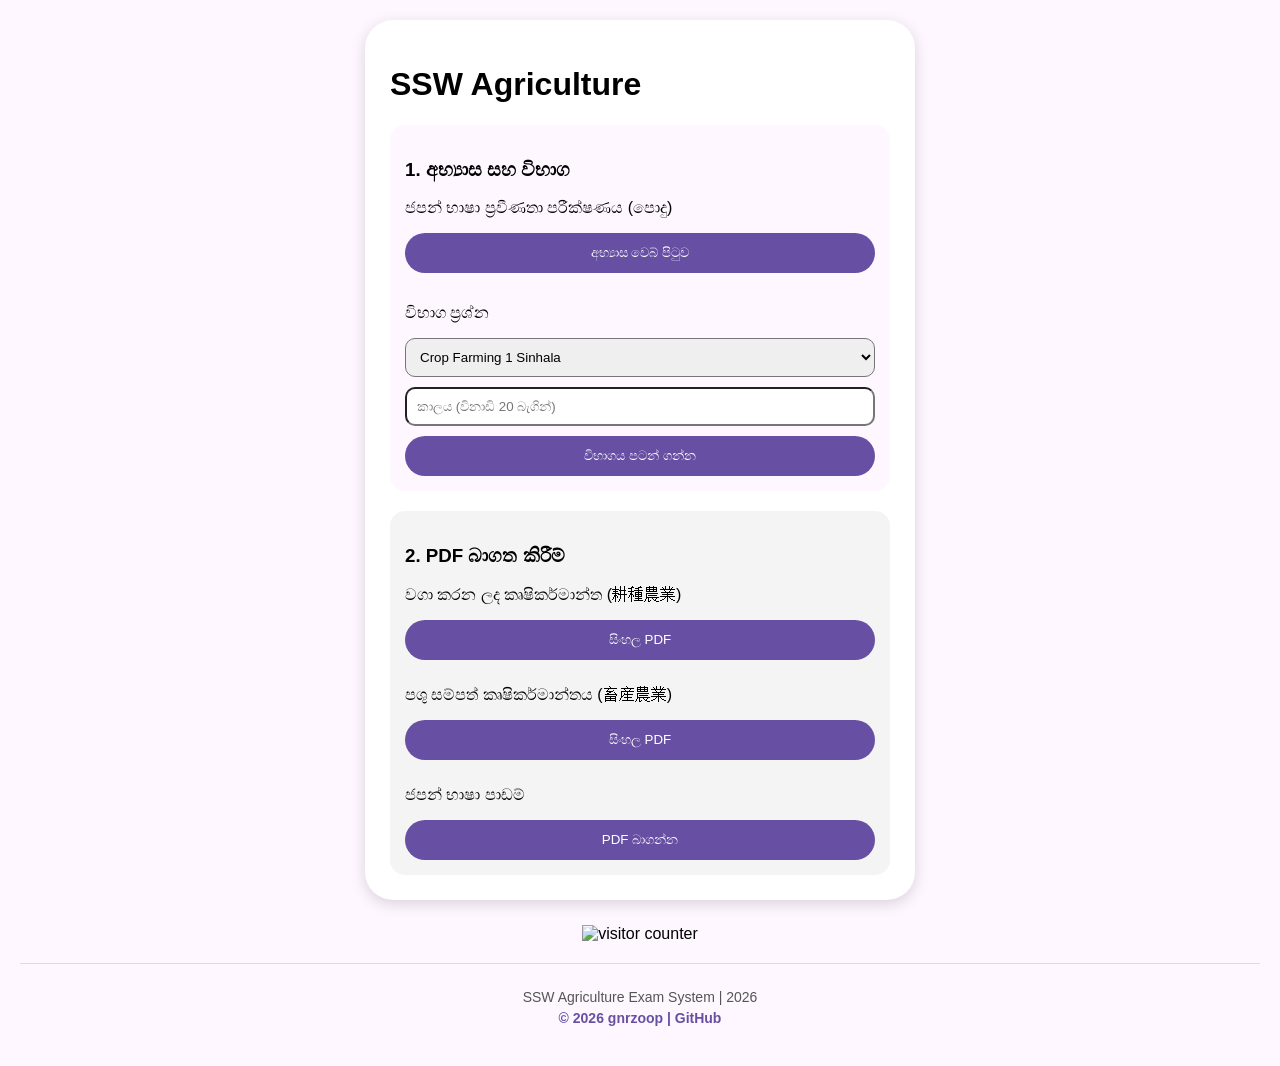
==== index.html @ 814c0859 "Add files via upload" ====
<!DOCTYPE html>
<html lang="si">
<head>
    <meta charset="UTF-8">
    <link rel="stylesheet" href="style.css">
    <title>SSW Agriculture</title>
</head>
<body>
    <div class="exam-container">
        <h1>SSW Agriculture</h1>
        
        <div style="background: #fef7ff; padding: 15px; border-radius: 15px; margin-bottom: 20px;">
            <h3>1. අභ්‍යාස සහ විභාග</h3>
            
            <p>ජපන් භාෂා ප්‍රවීණතා පරීක්ෂණය (පොදු)</p>
            <button style="width: 100%; margin-bottom: 15px;" onclick="window.open('https://gnrzoop.github.io/sswagrysinhala/', '_blank')">අභ්‍යාස වෙබ් පිටුව</button>

            <p>විභාග ප්‍රශ්න</p>
            <select id="paper-select" style="width: 100%; padding: 10px; margin-bottom: 10px; border-radius: 10px;"></select>
            <input type="number" id="time-input" placeholder="කාලය (විනාඩි 20 බැගින්)" style="width: 100%; padding: 10px; margin-bottom: 10px; border-radius: 10px; box-sizing: border-box;">
            <button style="width: 100%;" onclick="startExam()">විභාගය පටන් ගන්න</button>
        </div>

        <div style="background: #f4f4f4; padding: 15px; border-radius: 15px;">
            <h3>2. PDF බාගත කිරීම්</h3>
            
            <p>වගා කරන ලද කෘෂිකර්මාන්ත (耕種農業)</p>
            <button style="width: 100%; margin-bottom: 10px;" onclick="window.open('https://asat-nca.jp/si/images/asat_cf_si.pdf', '_blank')">සිංහල PDF</button>

            <p>පශු සම්පත් කෘෂිකර්මාන්තය (畜産農業)</p>
            <button style="width: 100%; margin-bottom: 10px;" onclick="window.open('https://asat-nca.jp/si/images/asat_lf_si.pdf', '_blank')">සිංහල PDF</button>

            <p>ජපන් භාෂා පාඩම්</p>
            <button style="width: 100%;" onclick="window.open('https://asat-nca.jp/si/images/japanese_text.pdf', '_blank')">PDF බාගන්න</button>
        </div>
    </div>
        <div style="text-align: center; margin-top: 25px; overflow: hidden;">
            <img src="https://count.getloli.com/get/@gnrzoop-ssw-agri" alt="visitor counter" style="max-width: 100%; height: auto;">
        </div>

       
    
     <div style="text-align: center; margin-top: 20px; margin-bottom: 20px; font-size: 14px; color: #555; border-top: 1px solid #ddd; padding-top: 20px;">
            <p style="margin: 5px 0;">SSW Agriculture Exam System | <span id="year-display">2026</span></p>
            <a href="https://github.com/gnrzoop" target="_blank" style="text-decoration: none; color: #6750a4; font-weight: bold;">
                © <span id="copy-year">2026</span> gnrzoop | GitHub
            </a>
        </div>

    <script>
        // වර්තමාන වර්ෂය ස්වයංක්‍රීයව යාවත්කාලීන කිරීම
        const currentYear = new Date().getFullYear();
        document.getElementById('year-display').innerText = currentYear;
        document.getElementById('copy-year').innerText = currentYear;
    </script>
    <script src="data.js"></script>
    <script>
        const select = document.getElementById('paper-select');
        for (let id in allPapers) {
            select.innerHTML += `<option value="${id}">${allPapers[id].title}</option>`;
        }
        
        function startExam() {
            localStorage.setItem('paperId', select.value);
            localStorage.setItem('time', document.getElementById('time-input').value);
            window.location.href = 'exam.html';
        }
    </script>
</body>
</html>
---- style.css ----
/* ==========================================================================
   1. Root Variables (වර්ණ සහ ප්‍රධාන විචල්‍ය)
   ========================================================================== */
:root {
    --primary: #6750a4;
    --bg: #fef7ff;
    --surface: #ffffff;
    --text: #000000;         /* ප්‍රධාන අකුරු වර්ණය - කළු */
    --success: #4caf50;      /* සාර්ථක වර්ණය - කොළ */
    --error: #ba1a1a;        /* දෝෂ වර්ණය - රතු */
    --border-color: #000000; /* මායිම් - කළු */
}

/* ==========================================================================
   2. Global Styles (පොදු විලාසිතා)
   ========================================================================== */
body {
    background-color: var(--bg);
    color: var(--text);
    font-family: sans-serif;
    padding: 20px;
    margin: 0;
}

/* ==========================================================================
   3. Main Container (ප්‍රධාන කොටුව)
   ========================================================================== */
.exam-container {
    max-width: 500px;
    margin: auto;
    background-color: var(--surface);
    padding: 25px;
    border-radius: 28px;
    box-shadow: 0 4px 15px rgba(0, 0, 0, 0.15);
}

/* ==========================================================================
   4. Navigation & Layout (පහසුකම් සහ සැකසුම්)
   ========================================================================== */
.top-bar {
    display: flex;
    justify-content: space-between;
    align-items: center;
    margin-bottom: 20px;
    font-weight: bold;
    color: var(--text);
}

.nav-container {
    display: flex;
    justify-content: space-between;
    margin-top: 25px;
}

button {
    background-color: var(--primary);
    color: #ffffff; /* බොත්තම් වල අකුරු සුදු */
    border: none;
    padding: 12px 24px;
    border-radius: 20px;
    cursor: pointer;
}

/* ==========================================================================
   5. Question Indicators & Options (ප්‍රශ්න සහ උත්තර)
   ========================================================================== */
.indicator {
    display: flex;
    flex-wrap: wrap;
    gap: 8px;
    margin-bottom: 10px;
    margin-top: 20px;
    justify-content: center;
}

.ind-box {
    width: 18px;
    height: 18px;
    border: .5px solid var(--border-color);
    border-radius: 9px;
    font-size: 8px;
    display: flex;
    align-items: center;
    justify-content: center;
    color: var(--text);
}

.ind-box.answered {
    background-color: var(--success);
    color: #ffffff;
    border: 0.5px solid var(--success);
    
}

.option-btn {
    display: block;
    width: 100%;
    margin: 12px 0;
    padding: 18px;
    border: 2px solid var(--border-color);
    border-radius: 20px; /* iOS 18 වටකුරු පෙනුම සඳහා වැඩි කරන ලදී */
    background-color: #ffffff;
    color: var(--text);
    text-align: left;
    font-size: 16px;
    transition: all 0.3s cubic-bezier(0.4, 0, 0.2, 1); /* සිනිඳු සංක්‍රමණයක් සඳහා */
    cursor: pointer;
}

.option-btn.selected {
    background-color: #e8def8;
    border-color: var(--primary);
    font-weight: bold;
    transform: scale(0.99); /* ක්ලික් කළ විට සුළු ප්‍රමාණයක වෙනසක් (iOS feel) */
}

/* ==========================================================================
   6. Modal Popup Styles (පොප්-අප් සැකසුම්)
   ========================================================================== */
.modal {
    position: fixed;
    top: 0;
    left: 0;
    width: 100%;
    height: 100%;
    background-color: rgba(0, 0, 0, 0.6);
    display: none;
    align-items: center;
    justify-content: center;
}

.modal-content {
    background-color: white;
    padding: 30px;
    border-radius: 28px;
    text-align: center;
    width: 85%;
    color: var(--text); /* පොප්-අප් අකුරු කළු */
}

.modal-actions {
    display: flex;
    justify-content: space-between;
    gap: 20px;
    margin-top: 25px;
    width: 100%;
}

.modal-actions button {
    flex: 1;
    padding: 12px;
}

/* ==========================================================================
   7. Specific Color Classes (අතිරේක වර්ණ)
   ========================================================================== */
.btn-red { background-color: var(--error) !important; color: white; }
.btn-green { background-color: var(--success) !important; color: white; }
.pass { color: var(--success); font-weight: bold; }
.fail { color: var(--error); font-weight: bold; }

/* පිළිතුරු පරීක්ෂා කිරීමෙන් පසු වර්ණ ගැන්වීම */
.option-btn.correct { background-color: var(--success) !important; color: white !important; border-color: var(--success); }
.option-btn.wrong { background-color: var(--error) !important; color: white !important; border-color: var(--error); }

/* ප්‍රශ්න අංක බොක්ස් සඳහා වර්ණ */
.ind-box.correct-ind { background-color: var(--success); color: white; border: none; }
.ind-box.wrong-ind { background-color: var(--error); color: white; border: none; }
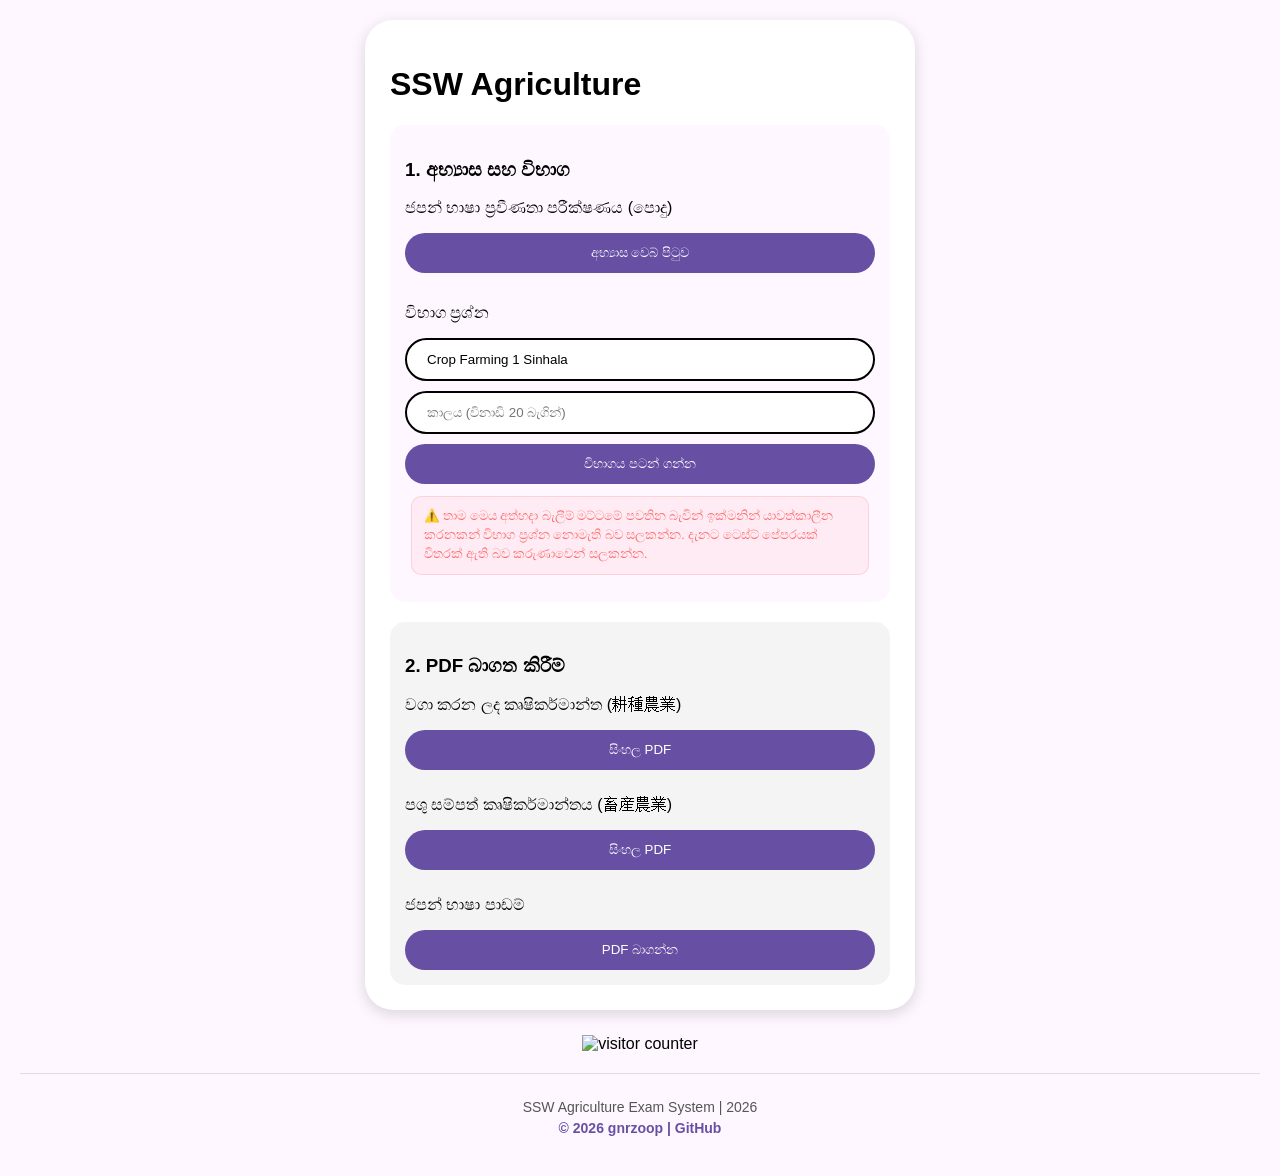
==== commit 4cce0eef: "Add temporary warning for exam questions Added a warning message about the exam questions being temp" ====
--- a/index.html
+++ b/index.html
@@ -1,12 +1,14 @@
 <!DOCTYPE html>
 <html lang="si">
 <head>
+    <meta name="viewport" content="width=device-width, initial-scale=1.0">
     <meta charset="UTF-8">
     <link rel="stylesheet" href="style.css">
     <title>SSW Agriculture</title>
 </head>
 <body>
     <div class="exam-container">
+        
         <h1>SSW Agriculture</h1>
         
         <div style="background: #fef7ff; padding: 15px; border-radius: 15px; margin-bottom: 20px;">
@@ -16,9 +18,15 @@
             <button style="width: 100%; margin-bottom: 15px;" onclick="window.open('https://gnrzoop.github.io/sswagrysinhala/', '_blank')">අභ්‍යාස වෙබ් පිටුව</button>
 
             <p>විභාග ප්‍රශ්න</p>
-            <select id="paper-select" style="width: 100%; padding: 10px; margin-bottom: 10px; border-radius: 10px;"></select>
-            <input type="number" id="time-input" placeholder="කාලය (විනාඩි 20 බැගින්)" style="width: 100%; padding: 10px; margin-bottom: 10px; border-radius: 10px; box-sizing: border-box;">
-            <button style="width: 100%;" onclick="startExam()">විභාගය පටන් ගන්න</button>
+<select id="paper-select" style="width: 100%; padding: 12px 20px; margin-bottom: 10px; border-radius: 25px; border: 2px solid #000000; background: #ffffff; -webkit-appearance: none; -moz-appearance: none; appearance: none; outline: none;"></select>
+
+<input type="number" id="time-input" placeholder="කාලය (විනාඩි 20 බැගින්)" style="width: 100%; padding: 12px 20px; margin-bottom: 10px; border-radius: 25px; border: 2px solid #000000; background: #ffffff; -webkit-appearance: none; -moz-appearance: none; appearance: none; box-sizing: border-box; outline: none;">
+<button style="width: 100%;" onclick="startExam()">විභාගය පටන් ගන්න</button>
+        <!-- ⚠️ තාවකාලික විභාග ප්‍රශ්න දැනුම්දීම (පසුව ඉවත් කළ හැක) -->
+<p style="color: #ff6b6b; font-size: 12.5px; font-weight: 500; line-height: 1.5; margin: 12px 6px; text-align: left; background-color: rgba(255, 107, 107, 0.08); padding: 10px 12px; border-radius: 10px; border: 0.5px solid rgba(255, 107, 107, 0.2);">
+    ⚠️ තාම මෙය අත්හදා බැලීම් මට්ටමේ පවතින බැවින් ඉක්මනින් යාවත්කාලීන කරනකන් විභාග ප්‍රශ්න නොමැති බව සලකන්න. දැනට ටෙස්ට් පේපරයක් විතරක් ඇති බව කරුණාවෙන් සලකන්න.
+</p>
+            
         </div>
 
         <div style="background: #f4f4f4; padding: 15px; border-radius: 15px;">
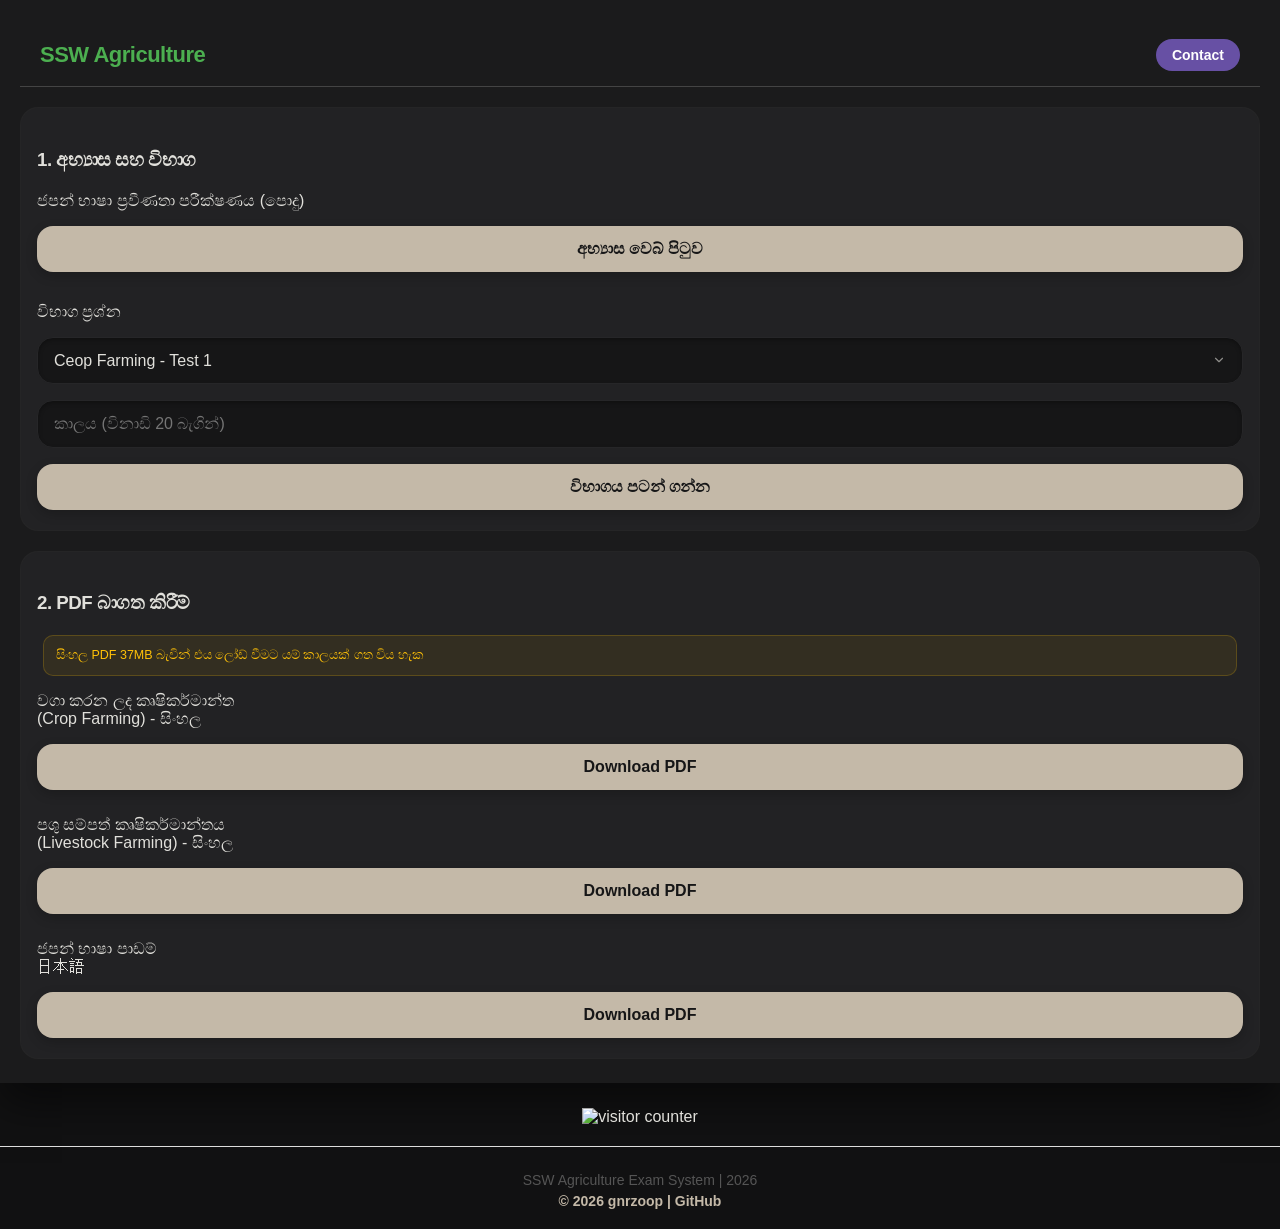
==== commit a371c3ea: "Add files via upload" ====
--- a/index.html
+++ b/index.html
@@ -7,9 +7,54 @@
     <title>SSW Agriculture</title>
 </head>
 <body>
+
     <div class="exam-container">
         
-        <h1>SSW Agriculture</h1>
+       <!-- Header කොටස -->
+<div class="header-bar">
+    <h1 class="header-title">SSW Agriculture</h1>
+    <div class="contact-btn" onclick="toggleModal()">Contact</div>
+</div>
+
+<!-- Modal Box එක -->
+<div id="contactModal" class="modal">
+    <br>
+    <br>
+    <br>
+    <h3 style="margin-top: 0; color: #777;">අපට කියන්න</h3>
+    <p style="font-size: 14px; color: #999;">
+        මෙම වෙබ් සයිට් එක තවදුරටත් දියුණු කිරීමට ඔබගේ යෝජනා සහ අදහස් ඉතා වටිනවා.
+        ඔබට ඇති ගැටලු වාර්තා කිරීමට හෝ නව දියුණු කිරීම් සඳහා ඔබේ අදහස් අප සමඟ බෙදා ගැනීමට පහතින් සම්බන්ධ වන්න. 
+        ඒ වගේම ටෙලිග්‍රෑම් සමූහයට (Telegram Group) සම්බන්ධ වී නවතම යාවත්කාලීන කිරීම් සහ දැනුම්දීම් ලබා ගන්න.
+        ප්‍රශ්න හෝ පේපර් සම්බන්ධ ගැටලු හා වෙනත් ගැටලු ඇත්නම් ඒවාද යොමු කරන්න. 
+
+    </p>
+    
+    <div class="social-icons">
+        <a href="https://t.me/sswagry" target="_blank"><img src="telegram.png" alt="Telegram"></a>
+        <!-- WhatsApp Icon එකට පණිවිඩය සහිත ලින්ක් එක එකතු කරන ලදී -->
+        <a href="https://wa.me/94750134750?text=SSW%20Agrycuture%20web%20site%20%E0%B6%91%E0%B6%9A%20%E0%B6%9C%E0%B7%90%E0%B6%B1:%20" target="_blank"><img src="whatsapp.jpeg" alt="WhatsApp"></a>
+    </div>
+
+    <hr style="border: 0; border-top: 1px solid #ddd; margin: 15px 0;">
+
+    <button class="modal-close-btn" onclick="toggleModal()">Close</button>
+</div>
+
+<script>
+    function toggleModal() {
+        const modal = document.getElementById('contactModal');
+        
+        if (modal.style.display === 'block') {
+            modal.style.display = 'none';
+            document.body.classList.remove('no-scroll');
+        } else {
+            modal.style.display = 'block';
+            document.body.classList.add('no-scroll');
+        }
+    }
+</script>
+
         
         <div style="background: #fef7ff; padding: 15px; border-radius: 15px; margin-bottom: 20px;">
             <h3>1. අභ්‍යාස සහ විභාග</h3>
@@ -18,28 +63,24 @@
             <button style="width: 100%; margin-bottom: 15px;" onclick="window.open('https://gnrzoop.github.io/sswagrysinhala/', '_blank')">අභ්‍යාස වෙබ් පිටුව</button>
 
             <p>විභාග ප්‍රශ්න</p>
-<select id="paper-select" style="width: 100%; padding: 12px 20px; margin-bottom: 10px; border-radius: 25px; border: 2px solid #000000; background: #ffffff; -webkit-appearance: none; -moz-appearance: none; appearance: none; outline: none;"></select>
+            <select id="paper-select" style="width: 100%; padding: 12px 20px; margin-bottom: 10px; border-radius: 25px; border: 2px solid #000000; background: #ffffff; -webkit-appearance: none; -moz-appearance: none; appearance: none; outline: none;"></select>
 
-<input type="number" id="time-input" placeholder="කාලය (විනාඩි 20 බැගින්)" style="width: 100%; padding: 12px 20px; margin-bottom: 10px; border-radius: 25px; border: 2px solid #000000; background: #ffffff; -webkit-appearance: none; -moz-appearance: none; appearance: none; box-sizing: border-box; outline: none;">
-<button style="width: 100%;" onclick="startExam()">විභාගය පටන් ගන්න</button>
-        <!-- ⚠️ තාවකාලික විභාග ප්‍රශ්න දැනුම්දීම (පසුව ඉවත් කළ හැක) -->
-<p style="color: #ff6b6b; font-size: 12.5px; font-weight: 500; line-height: 1.5; margin: 12px 6px; text-align: left; background-color: rgba(255, 107, 107, 0.08); padding: 10px 12px; border-radius: 10px; border: 0.5px solid rgba(255, 107, 107, 0.2);">
-    ⚠️ තාම මෙය අත්හදා බැලීම් මට්ටමේ පවතින බැවින් ඉක්මනින් යාවත්කාලීන කරනකන් විභාග ප්‍රශ්න නොමැති බව සලකන්න. දැනට ටෙස්ට් පේපරයක් විතරක් ඇති බව කරුණාවෙන් සලකන්න.
-</p>
-            
+            <input type="number" id="time-input" placeholder="කාලය (විනාඩි 20 බැගින්)" style="width: 100%; padding: 12px 20px; margin-bottom: 10px; border-radius: 25px; border: 2px solid #000000; background: #ffffff; -webkit-appearance: none; -moz-appearance: none; appearance: none; box-sizing: border-box; outline: none;">
+            <button style="width: 100%;" onclick="startExam()">විභාගය පටන් ගන්න</button>
         </div>
 
         <div style="background: #f4f4f4; padding: 15px; border-radius: 15px;">
             <h3>2. PDF බාගත කිරීම්</h3>
-            
-            <p>වගා කරන ලද කෘෂිකර්මාන්ත (耕種農業)</p>
-            <button style="width: 100%; margin-bottom: 10px;" onclick="window.open('https://asat-nca.jp/si/images/asat_cf_si.pdf', '_blank')">සිංහල PDF</button>
+            <p style="color: #FFC107; font-size: 12.5px; font-weight: 500; line-height: 1.5; margin: 12px 6px; text-align: left; background-color: rgba(255, 193, 7, 0.08); padding: 10px 12px; border-radius: 10px; border: 0.5px solid rgba(255, 193, 7, 0.2);">
+             සිංහල PDF 37MB බැවින් එය ලෝඩ් වීමට යම් කාලයක් ගත විය හැක</p>            
+            <p>වගා කරන ලද කෘෂිකර්මාන්ත<br>(Crop Farming) - සිංහල</p>
+            <button style="width: 100%; margin-bottom: 10px;" onclick="window.open('https://asat-nca.jp/si/images/asat_cf_si.pdf', '_blank')">Download PDF</button>
 
-            <p>පශු සම්පත් කෘෂිකර්මාන්තය (畜産農業)</p>
-            <button style="width: 100%; margin-bottom: 10px;" onclick="window.open('https://asat-nca.jp/si/images/asat_lf_si.pdf', '_blank')">සිංහල PDF</button>
+            <p>පශු සම්පත් කෘෂිකර්මාන්තය<br>(Livestock Farming) - සිංහල</p>
+            <button style="width: 100%; margin-bottom: 10px;" onclick="window.open('https://asat-nca.jp/si/images/asat_lf_si.pdf', '_blank')">Download PDF</button>
 
-            <p>ජපන් භාෂා පාඩම්</p>
-            <button style="width: 100%;" onclick="window.open('https://asat-nca.jp/si/images/japanese_text.pdf', '_blank')">PDF බාගන්න</button>
+            <p>ජපන් භාෂා පාඩම් <br>日本語</p>
+            <button style="width: 100%;" onclick="window.open('https://asat-nca.jp/si/images/japanese_text.pdf', '_blank')">Download PDF</button>
         </div>
     </div>
         <div style="text-align: center; margin-top: 25px; overflow: hidden;">
@@ -56,7 +97,6 @@
         </div>
 
     <script>
-        // වර්තමාන වර්ෂය ස්වයංක්‍රීයව යාවත්කාලීන කිරීම
         const currentYear = new Date().getFullYear();
         document.getElementById('year-display').innerText = currentYear;
         document.getElementById('copy-year').innerText = currentYear;
--- a/style.css
+++ b/style.css
@@ -1,121 +1,233 @@
 /* ==========================================================================
-   1. Root Variables (වර්ණ සහ ප්‍රධාන විචල්‍ය)
+   1. Root Variables (Muted & Softened Dark Matte Style)
    ========================================================================== */
 :root {
-    --primary: #6750a4;
-    --bg: #fef7ff;
-    --surface: #ffffff;
-    --text: #000000;         /* ප්‍රධාන අකුරු වර්ණය - කළු */
-    --success: #4caf50;      /* සාර්ථක වර්ණය - කොළ */
-    --error: #ba1a1a;        /* දෝෂ වර්ණය - රතු */
-    --border-color: #000000; /* මායිම් - කළු */
-}
-
-/* ==========================================================================
-   2. Global Styles (පොදු විලාසිතා)
+    --gold-accent: #c4b9a8;     
+    --gold-tap: #adbf9e;        
+    --bg: #111112;              
+    --surface: #1b1b1c;         
+    --inner-box-bg: #222224;    
+    --text: #e1e0db;            
+    --text-secondary: #8e8d8a;  
+    
+    /* මුළු තීම් එකටම ගැළපෙන සේ රතු සහ කොළ වර්ණ Premium Muted/Darker කර ඇත */
+    --success: #1e6b31;         
+    --error: #9e2a2b;           
+    
+    --border-color: #262628;    
+    --radius-ios: 16px;         
+}
+
+/* ==========================================================================
+   2. Global Styles
    ========================================================================== */
 body {
     background-color: var(--bg);
     color: var(--text);
-    font-family: sans-serif;
-    padding: 20px;
+    font-family: -apple-system, BlinkMacSystemFont, "SF Pro Text", "SF Pro Display", "Helvetica Neue", Helvetica, Arial, sans-serif;
+    padding: 0;              
     margin: 0;
-}
-
-/* ==========================================================================
-   3. Main Container (ප්‍රධාන කොටුව)
+    width: 100%;
+    box-sizing: border-box;
+    -webkit-font-smoothing: antialiased;
+    background-image: radial-gradient(circle at top right, rgba(196, 185, 168, 0.04), transparent 50%);
+    background-attachment: fixed;
+}
+
+/* ==========================================================================
+   3. Main Container
    ========================================================================== */
 .exam-container {
-    max-width: 500px;
-    margin: auto;
+    width: 100%;
+    max-width: 100%;            
     background-color: var(--surface);
-    padding: 25px;
-    border-radius: 28px;
-    box-shadow: 0 4px 15px rgba(0, 0, 0, 0.15);
-}
-
-/* ==========================================================================
-   4. Navigation & Layout (පහසුකම් සහ සැකසුම්)
+    padding: 24px 20px;
+    margin: 0 auto;
+    min-height: 100vh;          
+    box-sizing: border-box;     
+    box-shadow: 0 20px 40px rgba(0, 0, 0, 0.5); 
+}
+
+.card, .sub-container, div[style*="background"] {
+    background-color: var(--inner-box-bg) !important;
+    background: var(--inner-box-bg) !important;
+    border: 0.5px solid rgba(196, 185, 168, 0.02) !important; 
+    border-radius: 18px !important;
+    padding: 20px 16px !important;
+    box-shadow: inset 0 1px 2px rgba(255, 255, 255, 0.02) !important, 0 8px 24px rgba(0, 0, 0, 0.4) !important;
+}
+
+h1, h2, h3 {
+    color: var(--text);
+    font-weight: 700;
+    letter-spacing: -0.5px;
+    line-height: 1.4; 
+}
+
+/* ==========================================================================
+   4. Navigation, Timer Container & Buttons
    ========================================================================== */
 .top-bar {
     display: flex;
     justify-content: space-between;
     align-items: center;
-    margin-bottom: 20px;
-    font-weight: bold;
+    margin-bottom: 28px;
+    gap: 10px;
+}
+
+.top-bar span:not([class]), 
+.top-bar div:not([class]), 
+#timer, .timer-display {
+    background-color: #161617 !important;
+    color: var(--gold-accent) !important; 
+    padding: 10px 16px !important;
+    border-radius: 12px !important;
+    font-size: 15px !important;
+    font-weight: 600 !important;
+    letter-spacing: 0.5px !important;
+    border: 0.5px solid rgba(196, 185, 168, 0.05) !important;
+    box-shadow: inset 0 2px 4px rgba(0, 0, 0, 0.4) !important; 
+    display: inline-flex !important;
+    align-items: center !important;
+    justify-content: center !important;
+    min-width: 65px;
+    text-align: center;
+}
+
+.nav-container {
+    display: flex;
+    justify-content: space-between;
+    gap: 14px;
+    margin-top: 24px;
+}
+
+button {
+    background-color: var(--gold-accent);
+    color: #161617; 
+    border: none;
+    padding: 14px 20px;
+    border-radius: var(--radius-ios) !important;
+    font-size: 16px;
+    font-weight: 600;
+    cursor: pointer;
+    transition: all 0.2s cubic-bezier(0.16, 1, 0.3, 1);
+    width: 100%;
+    box-shadow: 0 4px 12px rgba(0, 0, 0, 0.2);
+    -webkit-tap-highlight-color: transparent;
+    outline: none !important;
+}
+
+button:active {
+    background-color: var(--gold-tap);
+    transform: scale(0.97);     
+}
+
+/* ==========================================================================
+   5. iOS Inputs & Dropdowns
+   ========================================================================== */
+.ios-input, select, input[type="number"], #paper-select, #time-input {
+    width: 100% !important;
+    padding: 14px 16px !important;
+    margin-bottom: 16px !important;
+    border-radius: var(--radius-ios) !important;
+    border: 0.5px solid var(--border-color) !important; 
+    font-size: 16px !important;
+    font-family: inherit;
+    background-color: #161617 !important; 
+    color: var(--text) !important;
+    box-sizing: border-box !important;
+    outline: none !important;
+    -webkit-appearance: none !important;
+    appearance: none !important;
+    transition: all 0.2s ease;
+    box-shadow: inset 0 2px 4px rgba(0, 0, 0, 0.3) !important;
+}
+
+.ios-input:focus, select:focus, input:focus {
+    border-color: var(--gold-accent) !important;
+    background-color: #1e1e20 !important;
+}
+
+select, #paper-select {
+    background-image: url("data:image/svg+xml;utf8,<svg xmlns='http://www.w3.org/2000/svg' width='24' height='24' viewBox='0 0 24 24' fill='none' stroke='%238e8d8a' stroke-width='2' stroke-linecap='round' stroke-linejoin='round'><polyline points='6 9 12 15 18 9'></polyline></svg>") !important;
+    background-repeat: no-repeat !important;
+    background-position: right 16px center !important;
+    background-size: 14px !important;
+    padding-right: 40px !important;
+}
+
+/* ==========================================================================
+   6. Options (MCQ Q&A - Premium Seamless Muted Look)
+   ========================================================================== */
+.option-btn {
+    display: block;
+    width: 100%;
+    margin: 14px 0;
+    padding: 16px;
+    border: 0.5px solid var(--border-color); 
+    border-radius: var(--radius-ios) !important; 
+    background-color: #1d1d1f; 
     color: var(--text);
-}
-
-.nav-container {
-    display: flex;
-    justify-content: space-between;
-    margin-top: 25px;
-}
-
-button {
-    background-color: var(--primary);
-    color: #ffffff; /* බොත්තම් වල අකුරු සුදු */
-    border: none;
-    padding: 12px 24px;
-    border-radius: 20px;
+    text-align: left;
+    font-size: 16px;
+    font-weight: 500;
+    transition: all 0.2s cubic-bezier(0.16, 1, 0.3, 1);
     cursor: pointer;
-}
-
-/* ==========================================================================
-   5. Question Indicators & Options (ප්‍රශ්න සහ උත්තර)
+    box-sizing: border-box;
+    box-shadow: 0 4px 10px rgba(0, 0, 0, 0.15);
+    -webkit-tap-highlight-color: transparent !important;
+    outline: none !important;
+}
+
+.option-btn:active {
+    background-color: #242426;
+    transform: scale(0.99);
+}
+
+.option-btn.selected {
+    background-color: rgba(196, 185, 168, 0.08) !important;
+    border-color: var(--gold-accent) !important;
+    color: var(--gold-accent) !important;
+    font-weight: 600;
+    border-radius: var(--radius-ios) !important; 
+}
+
+/* ==========================================================================
+   7. Indicators (ප්‍රශ්න අංක)
    ========================================================================== */
 .indicator {
     display: flex;
     flex-wrap: wrap;
     gap: 8px;
-    margin-bottom: 10px;
-    margin-top: 20px;
+    margin: 24px 0;
     justify-content: center;
 }
 
 .ind-box {
-    width: 18px;
-    height: 18px;
-    border: .5px solid var(--border-color);
-    border-radius: 9px;
-    font-size: 8px;
+    width: 34px;
+    height: 34px;
+    border: 0.5px solid var(--border-color);
+    border-radius: 8px;         
+    font-size: 13px;
+    font-weight: 600;
     display: flex;
     align-items: center;
     justify-content: center;
     color: var(--text);
+    background-color: #1d1d1f;
+    box-sizing: border-box;
+    transition: all 0.15s ease;
+    -webkit-tap-highlight-color: transparent;
 }
 
 .ind-box.answered {
-    background-color: var(--success);
-    color: #ffffff;
-    border: 0.5px solid var(--success);
-    
-}
-
-.option-btn {
-    display: block;
-    width: 100%;
-    margin: 12px 0;
-    padding: 18px;
-    border: 2px solid var(--border-color);
-    border-radius: 20px; /* iOS 18 වටකුරු පෙනුම සඳහා වැඩි කරන ලදී */
-    background-color: #ffffff;
-    color: var(--text);
-    text-align: left;
-    font-size: 16px;
-    transition: all 0.3s cubic-bezier(0.4, 0, 0.2, 1); /* සිනිඳු සංක්‍රමණයක් සඳහා */
-    cursor: pointer;
-}
-
-.option-btn.selected {
-    background-color: #e8def8;
-    border-color: var(--primary);
-    font-weight: bold;
-    transform: scale(0.99); /* ක්ලික් කළ විට සුළු ප්‍රමාණයක වෙනසක් (iOS feel) */
-}
-
-/* ==========================================================================
-   6. Modal Popup Styles (පොප්-අප් සැකසුම්)
+    background-color: var(--gold-accent);
+    color: #161617;
+    border-color: var(--gold-accent);
+}
+
+/* ==========================================================================
+   8. Modals & Popups (JavaScript Compatible Centering)
    ========================================================================== */
 .modal {
     position: fixed;
@@ -124,45 +236,165 @@
     width: 100%;
     height: 100%;
     background-color: rgba(0, 0, 0, 0.6);
+    backdrop-filter: blur(20px); 
+    -webkit-backdrop-filter: blur(20px);
+    
+    /* [විසඳුම] JS එකෙන් බ්ලැන්ක් නොවී ක්‍රියා කිරීමට display: none ම තබා ඇත */
+    display: none; 
+    z-index: 9999;
+}
+
+.modal-content {
+    background-color: rgba(27, 27, 28, 0.95);
+    padding: 24px 20px;
+    border-radius: 20px;
+    text-align: center;
+    width: 290px;               
+    box-shadow: 0 20px 50px rgba(0, 0, 0, 0.6);
+    border: 0.5px solid rgba(255, 255, 255, 0.05);
+    
+    /* Absolute Positioning මඟින් JS වලට බාධා නොකර හරි මැදට පිහිටුවීම */
+    position: absolute;
+    top: 50%;
+    left: 50%;
+    transform: translate(-50%, -50%);
+    
+    display: flex;
+    flex-direction: column;
+}
+
+/* Modal එක ඇතුළේ ඇති "ඔව්" සහ "නැහැ" බටන්ස් අතර පිරිසිදු පරතරය */
+.modal-content button, 
+.modal-content .btn-red, 
+.modal-content .btn-green {
+    margin: 8px 0 !important; 
+    width: 100% !important;
+    box-sizing: border-box;
+}
+
+/* ==========================================================================
+   9. Correct / Wrong & Modal Button States (Muted Darker Premium)
+   ========================================================================== */
+.btn-red { 
+    background-color: var(--error) !important; 
+    color: #fceae9 !important; 
+    box-shadow: 0 4px 12px rgba(0, 0, 0, 0.3) !important; 
+}
+.btn-green { 
+    background-color: var(--success) !important; 
+    color: #eafced !important; 
+    box-shadow: 0 4px 12px rgba(0, 0, 0, 0.3) !important; 
+}
+.pass { color: #40c057; font-weight: bold; }
+.fail { color: #ff6b6b; font-weight: bold; }
+
+.option-btn.correct { background-color: rgba(30, 107, 49, 0.15) !important; color: #4ade80 !important; border-color: #1e6b31 !important; border-radius: var(--radius-ios) !important; }
+.option-btn.wrong { background-color: rgba(158, 42, 43, 0.15) !important; color: #f87171 !important; border-color: #9e2a2b !important; border-radius: var(--radius-ios) !important; }
+
+.ind-box.correct-ind { background-color: var(--success) !important; color: white !important; border: none !important; }
+.ind-box.wrong-ind { background-color: var(--error) !important; color: white !important; border: none !important; }
+
+/* ==========================================================================
+   10. Footer GitHub Link Color Fix (Premium Gold Matte Style)
+   ========================================================================== */
+footer a, 
+.footer a, 
+a[href*="github"], 
+span a {
+    color: var(--gold-accent) !important;
+    text-decoration: none !important; /* යටින් ඉරක් ඇඳීම අයින් කිරීමට */
+    font-weight: 500;
+    transition: color 0.2s ease;
+}
+
+/* ලින්ක් එක ක්ලික් කරලා තිබුණත් (Visited), මවුස් එක උඩට ගෙනිච්චත් (Hover) දම්පාට වීම වැළැක්වීම */
+footer a:visited, 
+.footer a:visited, 
+a[href*="github"]:visited {
+    color: var(--gold-accent) !important;
+}
+
+footer a:hover, 
+.footer a:hover, 
+a[href*="github"]:hover {
+    color: var(--gold-tap) !important; /* ටැප් එකක් දෙන විට මෘදු වර්ණයකට හැරීම */
+    text-decoration: underline !important; /* හොවර් එකේදී විතරක් ලස්සනට යටින් ඉරක් වැටීමට */
+}
+.explanation-text {
+    color: yellow;            /* අකුරු කහ පැහැය */
+    background-color: rgba(0, 0, 0, 0.5); /* කියවීමට පහසු වීමට පසුබිමක් */
+    padding: 10px;
+    margin-top: 10px;
+    font-size: 14px;
+    border-left: 4px solid yellow; /* වෙන් කර පෙන්වීමට */
+}
+/* Header Bar */
+.header-bar {
+    display: flex;
+    justify-content: space-between;
+    align-items: center;
+    padding: 15px 20px;
+    border-bottom: 1px solid #444; /* ඉරේ පාට */
+    margin-bottom: 20px;
+}
+
+/* SSW Agriculture Title */
+.header-title {
+    color: #4CAF50; /* කොළ පාට */
+    font-size: 22px;
+    font-weight: bold;
+    font-family: sans-serif;
+    margin: 0;
+}
+
+/* Contact Button */
+.contact-btn {
+    padding: 8px 16px;
+    background: #6750a4;
+    color: white;
+    border-radius: 20px;
+    cursor: pointer;
+    font-weight: bold;
+    font-size: 14px;
+}
+
+/* Modal Box */
+.modal {
     display: none;
-    align-items: center;
-    justify-content: center;
-}
-
-.modal-content {
-    background-color: white;
-    padding: 30px;
-    border-radius: 28px;
+    position: fixed;
+    top: 50%; left: 50%;
+    transform: translate(-50%, -50%);
+    width: 85%; max-width: 350px;
+    
+    padding: 25px;
+    border-radius: 20px;
+    box-shadow: 0 10px 30px rgba(0,0,0,0.3);
+    z-index: 1001;
     text-align: center;
-    width: 85%;
-    color: var(--text); /* පොප්-අප් අකුරු කළු */
-}
-
-.modal-actions {
-    display: flex;
-    justify-content: space-between;
-    gap: 20px;
-    margin-top: 25px;
-    width: 100%;
-}
-
-.modal-actions button {
-    flex: 1;
+}
+
+.social-icons img {
+    width: 45px;
+    height: 45px; /* උස සහ පළල සමාන වීම රවුම් වීමට වැදගත් වේ */
+    margin: 10px;
+    cursor: pointer;
+    border-radius: 50%; /* රූපය රවුම් කිරීම */
+    border: 2px solid #ffffff; /* කැමති නම් අයිකන් එක වටා සුදු පාට බෝඩර් එකක් */
+    object-fit: cover; /* පින්තූරය ඇදීම වැළැක්වීමට */
+}
+
+
+.modal-close-btn {
+    width: 100%;
     padding: 12px;
-}
-
-/* ==========================================================================
-   7. Specific Color Classes (අතිරේක වර්ණ)
-   ========================================================================== */
-.btn-red { background-color: var(--error) !important; color: white; }
-.btn-green { background-color: var(--success) !important; color: white; }
-.pass { color: var(--success); font-weight: bold; }
-.fail { color: var(--error); font-weight: bold; }
-
-/* පිළිතුරු පරීක්ෂා කිරීමෙන් පසු වර්ණ ගැන්වීම */
-.option-btn.correct { background-color: var(--success) !important; color: white !important; border-color: var(--success); }
-.option-btn.wrong { background-color: var(--error) !important; color: white !important; border-color: var(--error); }
-
-/* ප්‍රශ්න අංක බොක්ස් සඳහා වර්ණ */
-.ind-box.correct-ind { background-color: var(--success); color: white; border: none; }
-.ind-box.wrong-ind { background-color: var(--error); color: white; border: none; }
+    background: #e53935;
+    color: white;
+    border: none;
+    border-radius: 10px;
+    cursor: pointer;
+    font-weight: bold;
+}
+.no-scroll {
+    overflow: hidden !important;
+    height: 100vh !important;
+}
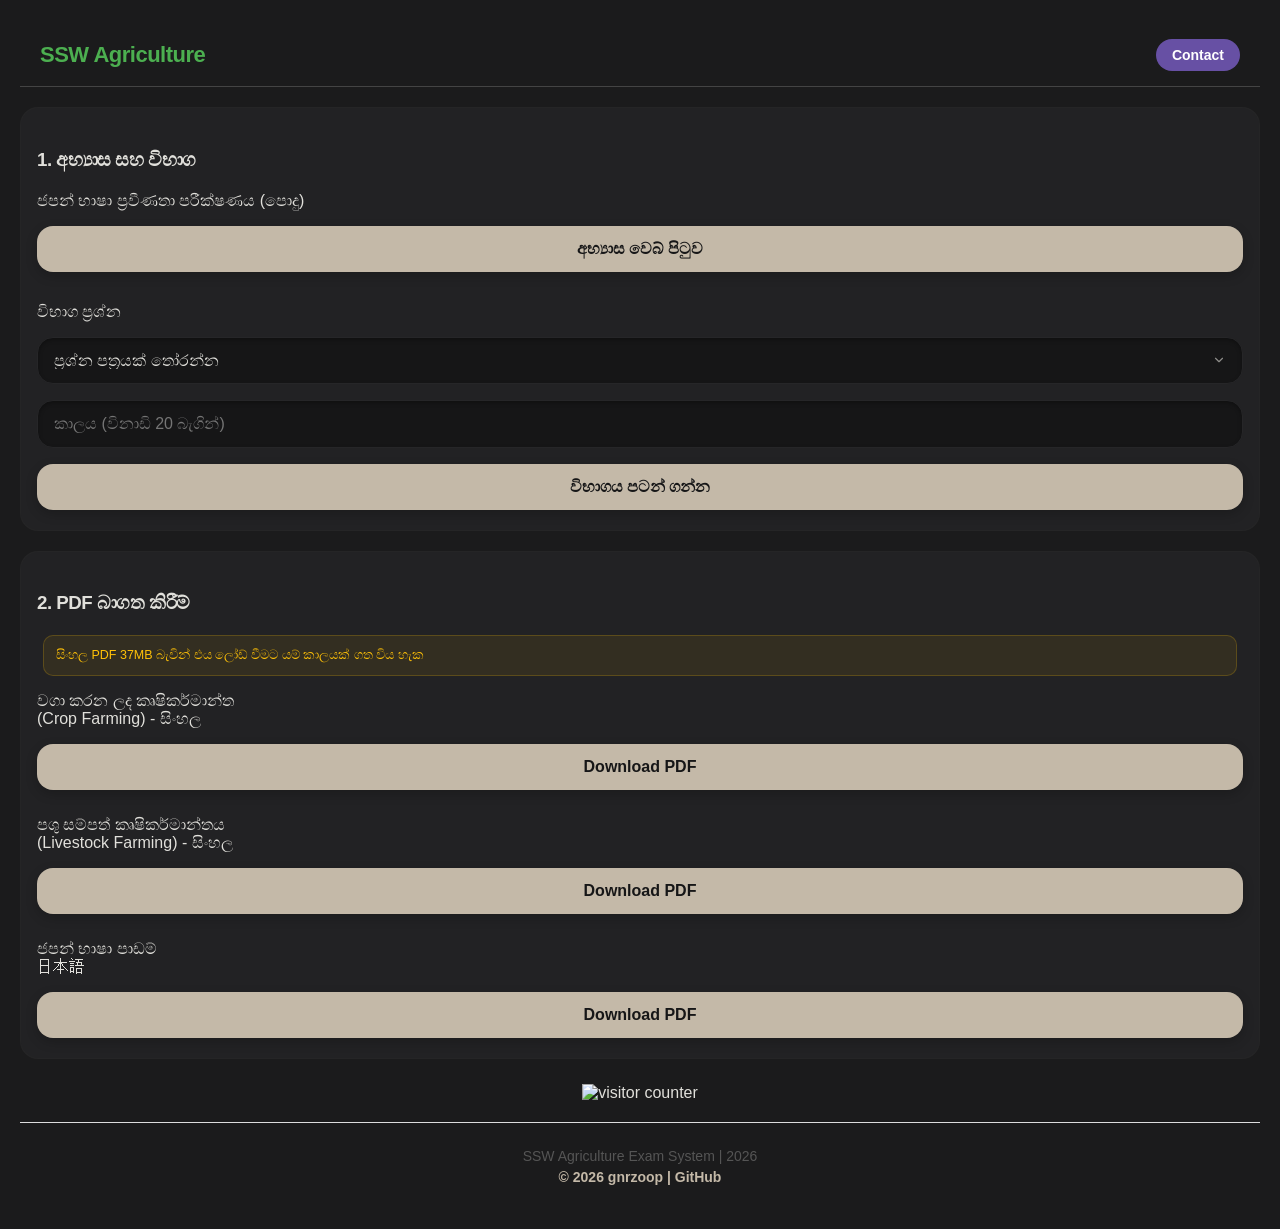
==== commit 7b2fa643: "Change header color in contact modal" ====
--- a/index.html
+++ b/index.html
@@ -11,78 +11,65 @@
     <div class="exam-container">
         
        <!-- Header කොටස -->
-<div class="header-bar">
-    <h1 class="header-title">SSW Agriculture</h1>
-    <div class="contact-btn" onclick="toggleModal()">Contact</div>
-</div>
+       <div class="header-bar">
+           <h1 class="header-title">SSW Agriculture</h1>
+           <div class="contact-btn" onclick="toggleModal('contactModal')">Contact</div>
+       </div>
 
-<!-- Modal Box එක -->
-<div id="contactModal" class="modal">
-    <br>
-    <br>
-    <br>
-    <h3 style="margin-top: 0; color: #777;">අපට කියන්න</h3>
-    <p style="font-size: 14px; color: #999;">
-        මෙම වෙබ් සයිට් එක තවදුරටත් දියුණු කිරීමට ඔබගේ යෝජනා සහ අදහස් ඉතා වටිනවා.
-        ඔබට ඇති ගැටලු වාර්තා කිරීමට හෝ නව දියුණු කිරීම් සඳහා ඔබේ අදහස් අප සමඟ බෙදා ගැනීමට පහතින් සම්බන්ධ වන්න. 
-        ඒ වගේම ටෙලිග්‍රෑම් සමූහයට (Telegram Group) සම්බන්ධ වී නවතම යාවත්කාලීන කිරීම් සහ දැනුම්දීම් ලබා ගන්න.
-        ප්‍රශ්න හෝ පේපර් සම්බන්ධ ගැටලු හා වෙනත් ගැටලු ඇත්නම් ඒවාද යොමු කරන්න. 
+       <!-- Contact Modal -->
+       <div id="contactModal" class="modal">
+           <div class="modal-content">
+               <h3 style="margin-top: 0; color: FireBrick; font-weight: bold;">අපට කියන්න</h3>
+               <p style="font-size: 14px; color: #999;">
+                   මෙම වෙබ් සයිට් එක තවදුරටත් දියුණු කිරීමට ඔබගේ <span style="color: GoldenRod; font-weight: bold;">යෝජනා සහ අදහස්</span> ඉතා වටිනවා.
+                   ඔබට ඇති ගැටලු වාර්තා කිරීමට හෝ නව දියුණු කිරීම් සඳහා <span style="color: SeaGreen; font-weight: bold;">ඔබේ අදහස්</span> අපට දැනුම් දෙන්න. 
+                   ඒ වගේම <span style="color: #0088cc; font-weight: bold;">ටෙලිග්‍රෑම් සමූහයටම (Telegram Group)</span> ඔබේ <span style="color: FireBrick; font-weight: bold;">ගැටළු වාර්තා කිරීම</span> මගින් සියලු දෙනාටම එක දැන ගත හැක.
+                   <b>ප්‍රශ්න හෝ පේපර් සම්බන්ධ ගැටලු</b> හා වෙනත් ගැටලු ඇත්නම් ඒවාද ටෙලිග්‍රෑම් සමූහයටම (Telegram Group) යොමු කරන්න. 
+               </p>
+               <div class="social-icons">
+                   <a href="https://t.me/sswagry" target="_blank"><img src="telegram.png" alt="Telegram"></a>
+                   <a href="https://wa.me/94750134750?text=SSW%20Agrycuture%20web%20site%20%E0%B6%91%E0%B6%9A%20%E0%B6%9C%E0%B7%90%E0%B6%B1:%20" target="_blank"><img src="whatsapp.jpeg" alt="WhatsApp"></a>
+               </div>
+               <hr style="border: 0; border-top: 1px solid #ddd; margin: 15px 0;">
+               <button class="modal-close-btn" onclick="toggleModal('contactModal')">Close</button>
+           </div>
+       </div>
 
-    </p>
-    
-    <div class="social-icons">
-        <a href="https://t.me/sswagry" target="_blank"><img src="telegram.png" alt="Telegram"></a>
-        <!-- WhatsApp Icon එකට පණිවිඩය සහිත ලින්ක් එක එකතු කරන ලදී -->
-        <a href="https://wa.me/94750134750?text=SSW%20Agrycuture%20web%20site%20%E0%B6%91%E0%B6%9A%20%E0%B6%9C%E0%B7%90%E0%B6%B1:%20" target="_blank"><img src="whatsapp.jpeg" alt="WhatsApp"></a>
-    </div>
+       <!-- Alert Modal -->
+       <div id="alert-modal" class="modal">
+           <div class="modal-content">
+               <h3 style="color: GoldenRod; font-weight: bold;">අවධානය!</h3>
+               <p style="color: var(--text-secondary);">කරුණාකර පළමුව විභාග ප්‍රශ්න පත්‍රයක් තෝරන්න.</p>
+               <button class="button-style" onclick="toggleModal('alert-modal')">හරි</button>
+           </div>
+       </div>
 
-    <hr style="border: 0; border-top: 1px solid #ddd; margin: 15px 0;">
+       <div style="background: #fef7ff; padding: 15px; border-radius: 15px; margin-bottom: 20px;">
+           <h3>1. අභ්‍යාස සහ විභාග</h3>
+           <p>ජපන් භාෂා ප්‍රවීණතා පරීක්ෂණය (පොදු)</p>
+           <button style="width: 100%; margin-bottom: 15px;" onclick="window.open('https://gnrzoop.github.io/sswagrysinhala/', '_blank')">අභ්‍යාස වෙබ් පිටුව</button>
 
-    <button class="modal-close-btn" onclick="toggleModal()">Close</button>
-</div>
+           <p>විභාග ප්‍රශ්න</p>
+           <select id="paper-select" required oninvalid="this.setCustomValidity(' ')" oninput="this.setCustomValidity('')">
+               <option value="" disabled selected>ප්‍රශ්න පත්‍රයක් තෝරන්න</option>
+           </select>
 
-<script>
-    function toggleModal() {
-        const modal = document.getElementById('contactModal');
-        
-        if (modal.style.display === 'block') {
-            modal.style.display = 'none';
-            document.body.classList.remove('no-scroll');
-        } else {
-            modal.style.display = 'block';
-            document.body.classList.add('no-scroll');
-        }
-    }
-</script>
+           <input type="number" id="time-input" placeholder="කාලය (විනාඩි 20 බැගින්)" style="width: 100%; padding: 12px 20px; margin-bottom: 10px; border-radius: 25px; border: 2px solid #000000; background: #ffffff; -webkit-appearance: none; appearance: none; box-sizing: border-box; outline: none;">
+           <button style="width: 100%;" onclick="startExam()">විභාගය පටන් ගන්න</button>
+       </div>
 
-        
-        <div style="background: #fef7ff; padding: 15px; border-radius: 15px; margin-bottom: 20px;">
-            <h3>1. අභ්‍යාස සහ විභාග</h3>
-            
-            <p>ජපන් භාෂා ප්‍රවීණතා පරීක්ෂණය (පොදු)</p>
-            <button style="width: 100%; margin-bottom: 15px;" onclick="window.open('https://gnrzoop.github.io/sswagrysinhala/', '_blank')">අභ්‍යාස වෙබ් පිටුව</button>
+       <div style="background: #f4f4f4; padding: 15px; border-radius: 15px;">
+           <h3>2. PDF බාගත කිරීම්</h3>
+           <p style="color: #FFC107; font-size: 12.5px; font-weight: 500; line-height: 1.5; margin: 12px 6px; text-align: left; background-color: rgba(255, 193, 7, 0.08); padding: 10px 12px; border-radius: 10px; border: 0.5px solid rgba(255, 193, 7, 0.2);">සිංහල PDF 37MB බැවින් එය ලෝඩ් වීමට යම් කාලයක් ගත විය හැක</p>            
+           <p>වගා කරන ලද කෘෂිකර්මාන්ත<br>(Crop Farming) - සිංහල</p>
+           <button style="width: 100%; margin-bottom: 10px;" onclick="window.open('https://asat-nca.jp/si/images/asat_cf_si.pdf', '_blank')">Download PDF</button>
 
-            <p>විභාග ප්‍රශ්න</p>
-            <select id="paper-select" style="width: 100%; padding: 12px 20px; margin-bottom: 10px; border-radius: 25px; border: 2px solid #000000; background: #ffffff; -webkit-appearance: none; -moz-appearance: none; appearance: none; outline: none;"></select>
+           <p>පශු සම්පත් කෘෂිකර්මාන්තය<br>(Livestock Farming) - සිංහල</p>
+           <button style="width: 100%; margin-bottom: 10px;" onclick="window.open('https://asat-nca.jp/si/images/asat_lf_si.pdf', '_blank')">Download PDF</button>
 
-            <input type="number" id="time-input" placeholder="කාලය (විනාඩි 20 බැගින්)" style="width: 100%; padding: 12px 20px; margin-bottom: 10px; border-radius: 25px; border: 2px solid #000000; background: #ffffff; -webkit-appearance: none; -moz-appearance: none; appearance: none; box-sizing: border-box; outline: none;">
-            <button style="width: 100%;" onclick="startExam()">විභාගය පටන් ගන්න</button>
-        </div>
-
-        <div style="background: #f4f4f4; padding: 15px; border-radius: 15px;">
-            <h3>2. PDF බාගත කිරීම්</h3>
-            <p style="color: #FFC107; font-size: 12.5px; font-weight: 500; line-height: 1.5; margin: 12px 6px; text-align: left; background-color: rgba(255, 193, 7, 0.08); padding: 10px 12px; border-radius: 10px; border: 0.5px solid rgba(255, 193, 7, 0.2);">
-             සිංහල PDF 37MB බැවින් එය ලෝඩ් වීමට යම් කාලයක් ගත විය හැක</p>            
-            <p>වගා කරන ලද කෘෂිකර්මාන්ත<br>(Crop Farming) - සිංහල</p>
-            <button style="width: 100%; margin-bottom: 10px;" onclick="window.open('https://asat-nca.jp/si/images/asat_cf_si.pdf', '_blank')">Download PDF</button>
-
-            <p>පශු සම්පත් කෘෂිකර්මාන්තය<br>(Livestock Farming) - සිංහල</p>
-            <button style="width: 100%; margin-bottom: 10px;" onclick="window.open('https://asat-nca.jp/si/images/asat_lf_si.pdf', '_blank')">Download PDF</button>
-
-            <p>ජපන් භාෂා පාඩම් <br>日本語</p>
-            <button style="width: 100%;" onclick="window.open('https://asat-nca.jp/si/images/japanese_text.pdf', '_blank')">Download PDF</button>
-        </div>
-    </div>
+           <p>ජපන් භාෂා පාඩම් <br>日本語</p>
+           <button style="width: 100%;" onclick="window.open('https://asat-nca.jp/si/images/japanese_text.pdf', '_blank')">Download PDF</button>
+       </div>
         <div style="text-align: center; margin-top: 25px; overflow: hidden;">
             <img src="https://count.getloli.com/get/@gnrzoop-ssw-agri" alt="visitor counter" style="max-width: 100%; height: auto;">
         </div>
@@ -103,14 +90,33 @@
     </script>
     <script src="data.js"></script>
     <script>
+     
+    // පොදු Modal ශ්‍රිතය
+    function toggleModal(id) {
+    const modal = document.getElementById(id);
+    if (modal.style.display === 'flex') {
+        modal.style.display = 'none';
+        document.body.classList.remove('no-scroll');
+    } else {
+        modal.style.display = 'flex';
+        document.body.classList.add('no-scroll');
+    }
+}
+        
+
+
         const select = document.getElementById('paper-select');
         for (let id in allPapers) {
             select.innerHTML += `<option value="${id}">${allPapers[id].title}</option>`;
         }
         
         function startExam() {
+            if (!select.value) {
+                toggleModal('alert-modal');
+                return;
+            }
             localStorage.setItem('paperId', select.value);
-            localStorage.setItem('time', document.getElementById('time-input').value);
+            localStorage.setItem('time', document.getElementById('time-input').value || 20);
             window.location.href = 'exam.html';
         }
     </script>
